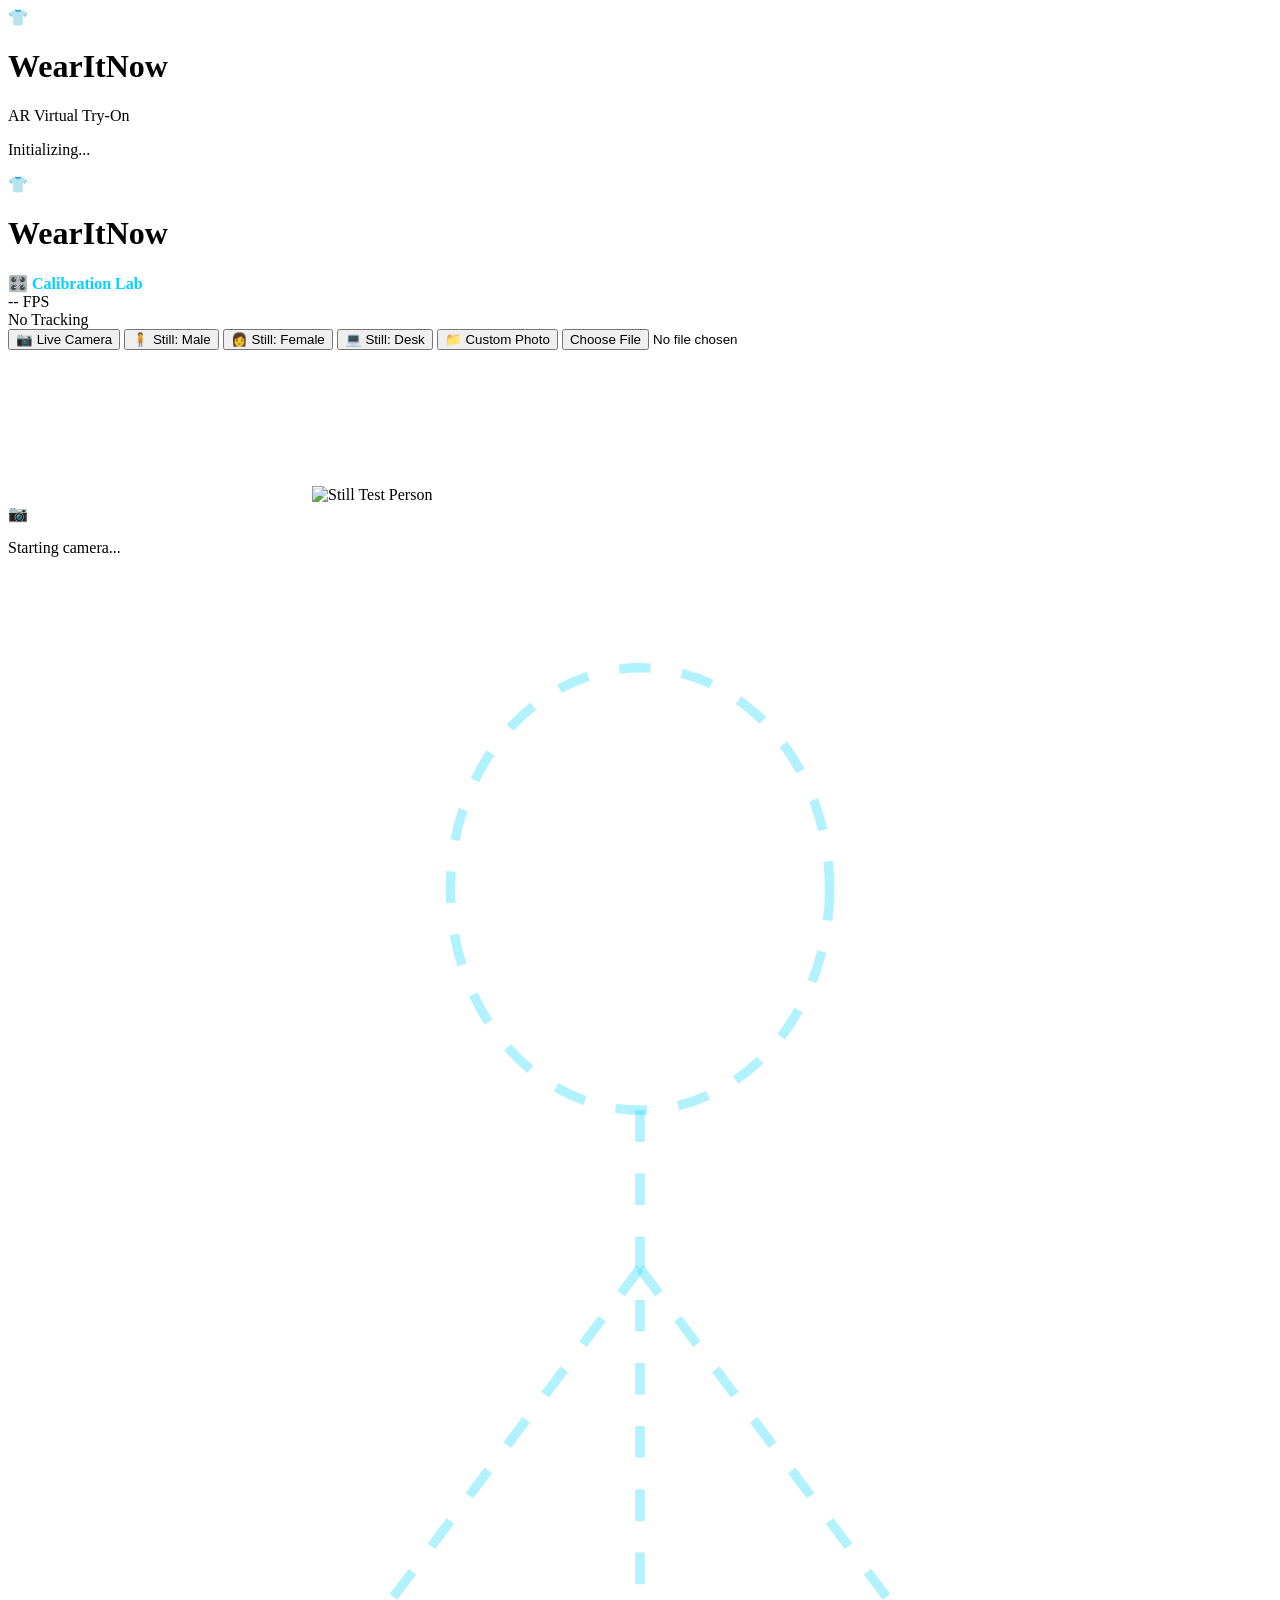
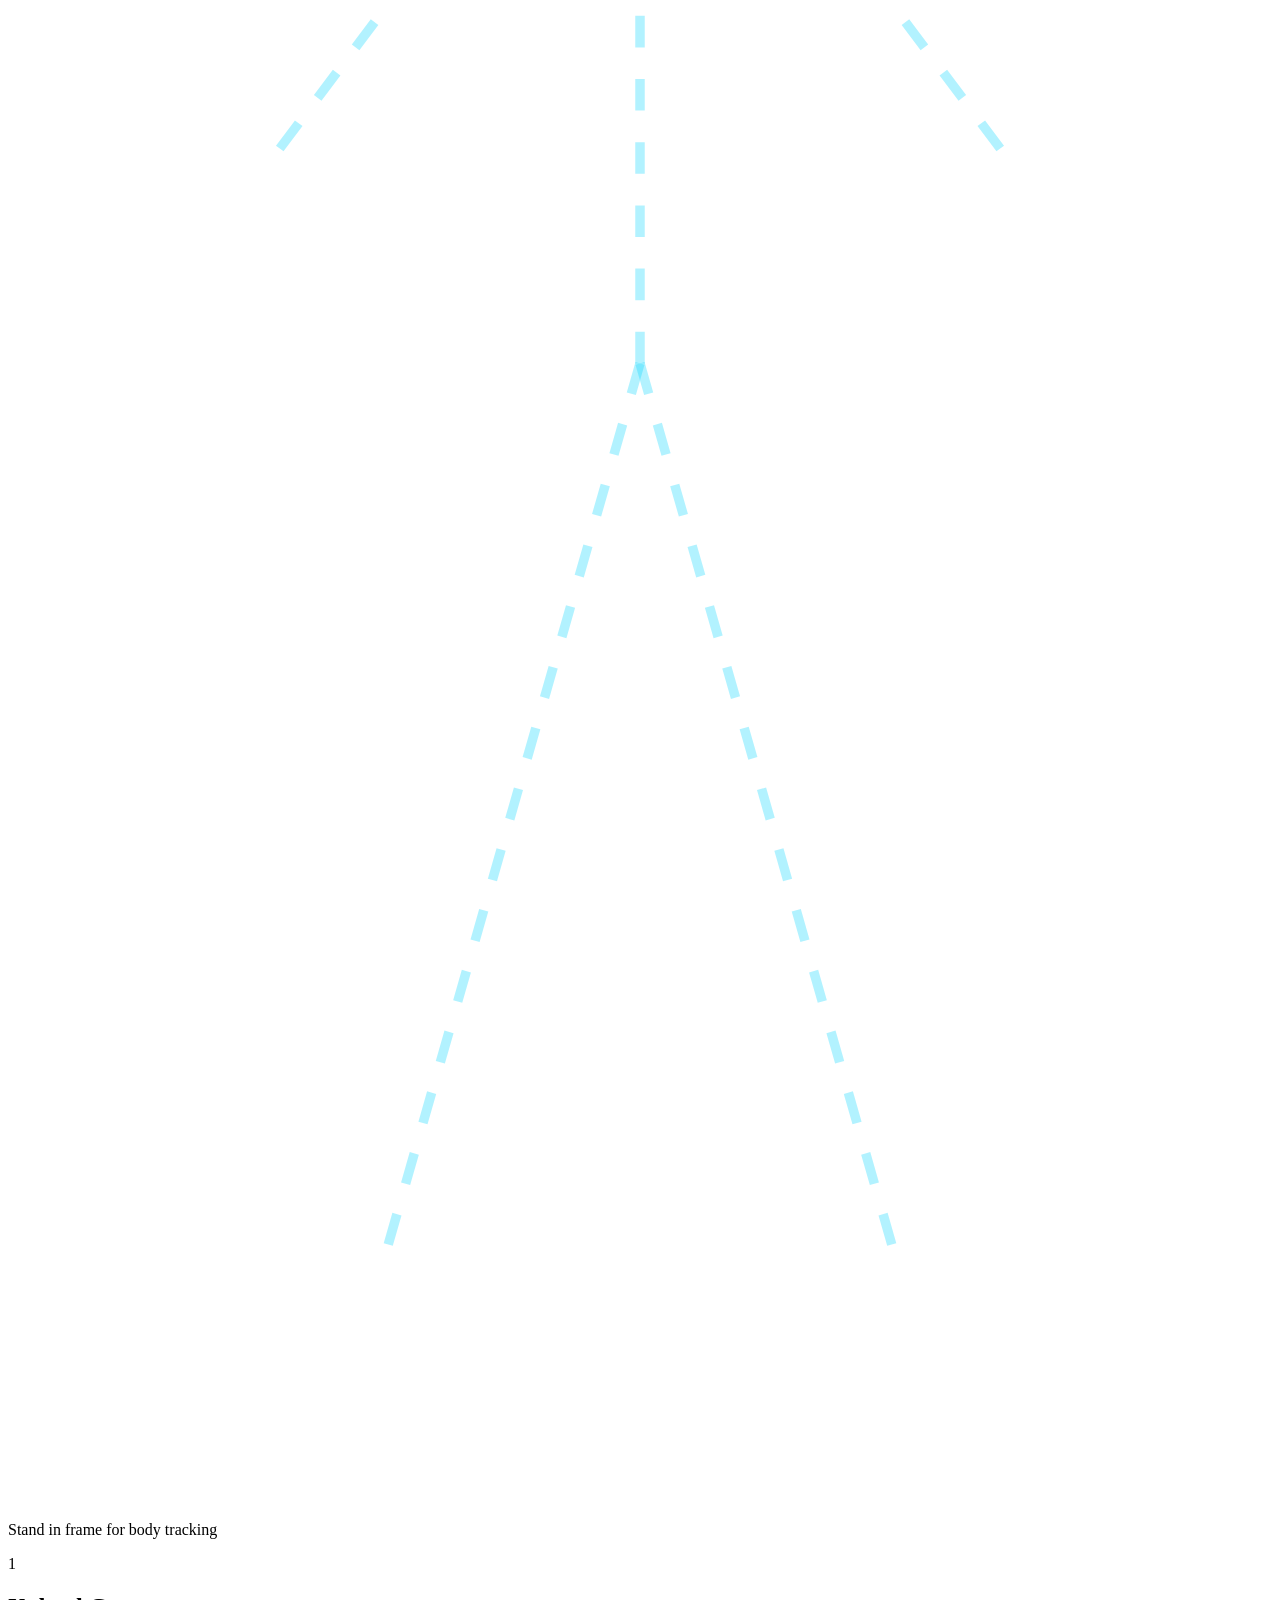
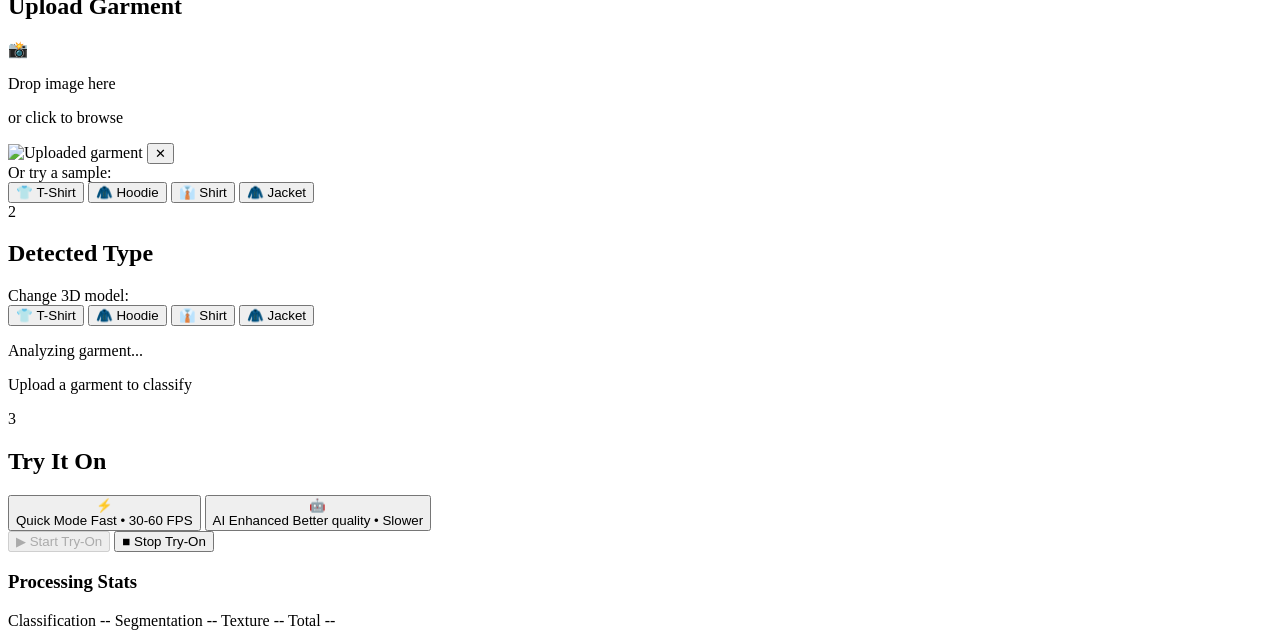
==== static/index.html @ 3b9ee120 "Initial commit: WearItNow AR Virtual Try-On system with review report" ====
<!DOCTYPE html>
<html lang="en">
<head>
    <meta charset="UTF-8">
    <meta name="viewport" content="width=device-width, initial-scale=1.0">
    <meta name="description" content="WearItNow - Real-time AR Virtual Garment Try-On using body tracking and 3D projection">
    <title>WearItNow — AR Virtual Try-On</title>
    <link rel="icon" href="data:image/svg+xml,<svg xmlns=%22http://www.w3.org/2000/svg%22 viewBox=%220 0 100 100%22><text y=%22.9em%22 font-size=%2290%22>👕</text></svg>">

    <!-- Google Fonts -->
    <link rel="preconnect" href="https://fonts.googleapis.com">
    <link rel="preconnect" href="https://fonts.gstatic.com" crossorigin>
    <link href="https://fonts.googleapis.com/css2?family=Inter:wght@300;400;500;600;700;800;900&display=swap" rel="stylesheet">

    <!-- Styles -->
    <link rel="stylesheet" href="/css/style.css">

    <!-- MediaPipe Tasks Vision (body tracking) -->
    <script src="https://cdn.jsdelivr.net/npm/@mediapipe/tasks-vision@0.10.17/vision_bundle.min.js" crossorigin="anonymous"></script>

    <!-- Three.js (3D garment rendering) -->
    <script type="importmap">
    {
        "imports": {
            "three": "https://cdn.jsdelivr.net/npm/three@0.160.0/build/three.module.js",
            "three/addons/": "https://cdn.jsdelivr.net/npm/three@0.160.0/examples/jsm/"
        }
    }
    </script>
</head>
<body>
    <!-- Loading Screen -->
    <div id="loading-screen">
        <div class="loading-content">
            <div class="loading-logo">
                <span class="loading-icon">👕</span>
                <h1>WearItNow</h1>
                <p class="loading-subtitle">AR Virtual Try-On</p>
            </div>
            <div class="loading-progress">
                <div class="loading-bar">
                    <div class="loading-bar-fill" id="loading-bar-fill"></div>
                </div>
                <p class="loading-status" id="loading-status">Initializing...</p>
            </div>
        </div>
        <div class="loading-bg-orb loading-bg-orb-1"></div>
        <div class="loading-bg-orb loading-bg-orb-2"></div>
        <div class="loading-bg-orb loading-bg-orb-3"></div>
    </div>

    <!-- Main Application -->
    <div id="app" class="hidden">
        <!-- Header -->
        <header id="header">
            <div class="header-left">
                <div class="logo">
                    <span class="logo-icon">👕</span>
                    <h1 class="logo-text">WearItNow</h1>
                </div>
            </div>
            <div class="header-right">
                <a href="/calibrate.html" class="stat-chip" style="text-decoration: none; color: #00d4ff; border-color: rgba(0, 212, 255, 0.35); font-weight: 600; cursor: pointer; transition: all 0.2s;" title="Open Manual Calibration & Alignment Lab">🎛️ Calibration Lab</a>
                <div class="stat-chip" id="fps-chip">
                    <span class="stat-dot fps-dot"></span>
                    <span id="fps-value">--</span> FPS
                </div>
                <div class="stat-chip" id="tracking-chip">
                    <span class="stat-dot tracking-dot"></span>
                    <span id="tracking-status">No Tracking</span>
                </div>
            </div>
        </header>

        <!-- Main Content -->
        <main id="main-content">
            <!-- Camera Viewport -->
            <div id="viewport-container">
                <div class="viewport-controls">
                    <div class="source-toggle">
                        <button id="src-webcam" class="source-btn" type="button" title="Live Camera feed">📷 Live Camera</button>
                        <button id="src-person-male" class="source-btn active" type="button" data-src="/samples/test_person_male.jpg" title="Standing male model front view">🧍 Still: Male</button>
                        <button id="src-person-female" class="source-btn" type="button" data-src="/samples/test_person_female.jpg" title="Standing female model front view">👩 Still: Female</button>
                        <button id="src-person-turned" class="source-btn" type="button" data-src="/samples/test_person_turned.jpg" title="Sitting model turned at angle">💻 Still: Desk</button>
                        <button id="src-upload-person" class="source-btn" type="button" title="Upload custom photo of a person">📁 Custom Photo</button>
                        <input type="file" id="person-photo-input" accept="image/*" class="hidden">
                    </div>
                </div>
                <div id="viewport">
                    <video id="camera-feed" class="hidden" autoplay playsinline muted></video>
                    <img id="mannequin-feed" src="/samples/test_person_male.jpg" alt="Still Test Person">
                    <canvas id="tracking-canvas"></canvas>
                    <canvas id="garment-canvas"></canvas>

                    <!-- Viewport overlay messages -->
                    <div id="viewport-overlay">
                        <div id="viewport-message">
                            <span class="msg-icon">📷</span>
                            <p class="msg-text">Starting camera...</p>
                        </div>
                    </div>

                    <!-- Body guide (shown when no tracking) -->
                    <div id="body-guide" class="hidden">
                        <svg viewBox="0 0 200 400" class="body-silhouette">
                            <ellipse cx="100" cy="50" rx="30" ry="35" fill="none" stroke="rgba(0,212,255,0.3)" stroke-width="1.5" stroke-dasharray="5,5"/>
                            <line x1="100" y1="85" x2="100" y2="220" stroke="rgba(0,212,255,0.3)" stroke-width="1.5" stroke-dasharray="5,5"/>
                            <line x1="100" y1="110" x2="40" y2="190" stroke="rgba(0,212,255,0.3)" stroke-width="1.5" stroke-dasharray="5,5"/>
                            <line x1="100" y1="110" x2="160" y2="190" stroke="rgba(0,212,255,0.3)" stroke-width="1.5" stroke-dasharray="5,5"/>
                            <line x1="100" y1="220" x2="60" y2="360" stroke="rgba(0,212,255,0.3)" stroke-width="1.5" stroke-dasharray="5,5"/>
                            <line x1="100" y1="220" x2="140" y2="360" stroke="rgba(0,212,255,0.3)" stroke-width="1.5" stroke-dasharray="5,5"/>
                        </svg>
                        <p>Stand in frame for body tracking</p>
                    </div>
                </div>
            </div>

            <!-- Control Panel (Sidebar) -->
            <aside id="control-panel">
                <!-- Step 1: Upload Garment -->
                <div class="panel-card" id="upload-card">
                    <div class="card-header">
                        <span class="step-badge">1</span>
                        <h2>Upload Garment</h2>
                    </div>
                    <div id="drop-zone" tabindex="0" role="button" aria-label="Upload garment image">
                        <input type="file" id="garment-input" accept="image/*" hidden>
                        <div id="drop-content">
                            <div class="drop-icon-wrapper">
                                <span class="drop-icon">📸</span>
                            </div>
                            <p class="drop-text">Drop image here</p>
                            <p class="drop-subtext">or click to browse</p>
                        </div>
                        <div id="preview-content" class="hidden">
                            <img id="garment-preview" alt="Uploaded garment">
                            <button id="clear-btn" class="icon-btn" title="Remove image">✕</button>
                        </div>
                    </div>
                    <div class="sample-presets">
                        <span class="presets-label">Or try a sample:</span>
                        <div class="preset-chips">
                            <button class="preset-chip" type="button" data-sample="/samples/tshirt.png">👕 T-Shirt</button>
                            <button class="preset-chip" type="button" data-sample="/samples/hoodie.png">🧥 Hoodie</button>
                            <button class="preset-chip" type="button" data-sample="/samples/formal_shirt.png">👔 Shirt</button>
                            <button class="preset-chip" type="button" data-sample="/samples/jacket.png">🧥 Jacket</button>
                        </div>
                    </div>
                </div>

                <!-- Step 2: Classification Result -->
                <div class="panel-card disabled" id="classify-card">
                    <div class="card-header">
                        <span class="step-badge">2</span>
                        <h2>Detected Type</h2>
                    </div>
                    <div id="classification-result" class="hidden">
                        <div class="classify-main">
                            <span id="garment-type-icon" class="classify-icon"></span>
                            <div class="classify-info">
                                <span id="garment-type-label" class="classify-label"></span>
                                <span id="garment-confidence" class="classify-confidence"></span>
                            </div>
                        </div>
                        <div id="classify-scores" class="classify-scores"></div>
                        <div class="category-override">
                            <span class="override-label">Change 3D model:</span>
                            <div class="override-chips">
                                <button class="override-chip" type="button" data-cat="tshirt">👕 T-Shirt</button>
                                <button class="override-chip" type="button" data-cat="hoodie">🧥 Hoodie</button>
                                <button class="override-chip" type="button" data-cat="formal_shirt">👔 Shirt</button>
                                <button class="override-chip" type="button" data-cat="jacket">🧥 Jacket</button>
                            </div>
                        </div>
                    </div>
                    <div id="classify-loading" class="card-loading hidden">
                        <div class="spinner"></div>
                        <p>Analyzing garment...</p>
                    </div>
                    <div id="classify-placeholder">
                        <p class="placeholder-text">Upload a garment to classify</p>
                    </div>
                </div>

                <!-- Step 3: Mode Selection & Try-On -->
                <div class="panel-card disabled" id="tryon-card">
                    <div class="card-header">
                        <span class="step-badge">3</span>
                        <h2>Try It On</h2>
                    </div>
                    <div id="mode-selector">
                        <button id="mode-quick" class="mode-btn active" data-mode="quick">
                            <span class="mode-icon">⚡</span>
                            <div class="mode-info">
                                <span class="mode-name">Quick Mode</span>
                                <span class="mode-desc">Fast • 30-60 FPS</span>
                            </div>
                        </button>
                        <button id="mode-ai" class="mode-btn" data-mode="ai">
                            <span class="mode-icon">🤖</span>
                            <div class="mode-info">
                                <span class="mode-name">AI Enhanced</span>
                                <span class="mode-desc">Better quality • Slower</span>
                            </div>
                        </button>
                    </div>
                    <button id="tryon-btn" class="primary-btn" disabled>
                        <span class="btn-icon">▶</span>
                        Start Try-On
                    </button>
                    <button id="stop-btn" class="danger-btn hidden">
                        <span class="btn-icon">■</span>
                        Stop Try-On
                    </button>
                </div>

                <!-- Processing Info -->
                <div class="panel-card info-card" id="info-card">
                    <div id="timing-info" class="hidden">
                        <h3>Processing Stats</h3>
                        <div class="timing-grid">
                            <span class="timing-label">Classification</span>
                            <span class="timing-value" id="time-classify">--</span>
                            <span class="timing-label">Segmentation</span>
                            <span class="timing-value" id="time-segment">--</span>
                            <span class="timing-label">Texture</span>
                            <span class="timing-value" id="time-process">--</span>
                            <span class="timing-label">Total</span>
                            <span class="timing-value total" id="time-total">--</span>
                        </div>
                    </div>
                </div>
            </aside>
        </main>
    </div>

    <!-- Main Application Script -->
    <script type="module" src="/js/app.js?v=7.0"></script>
</body>
</html>
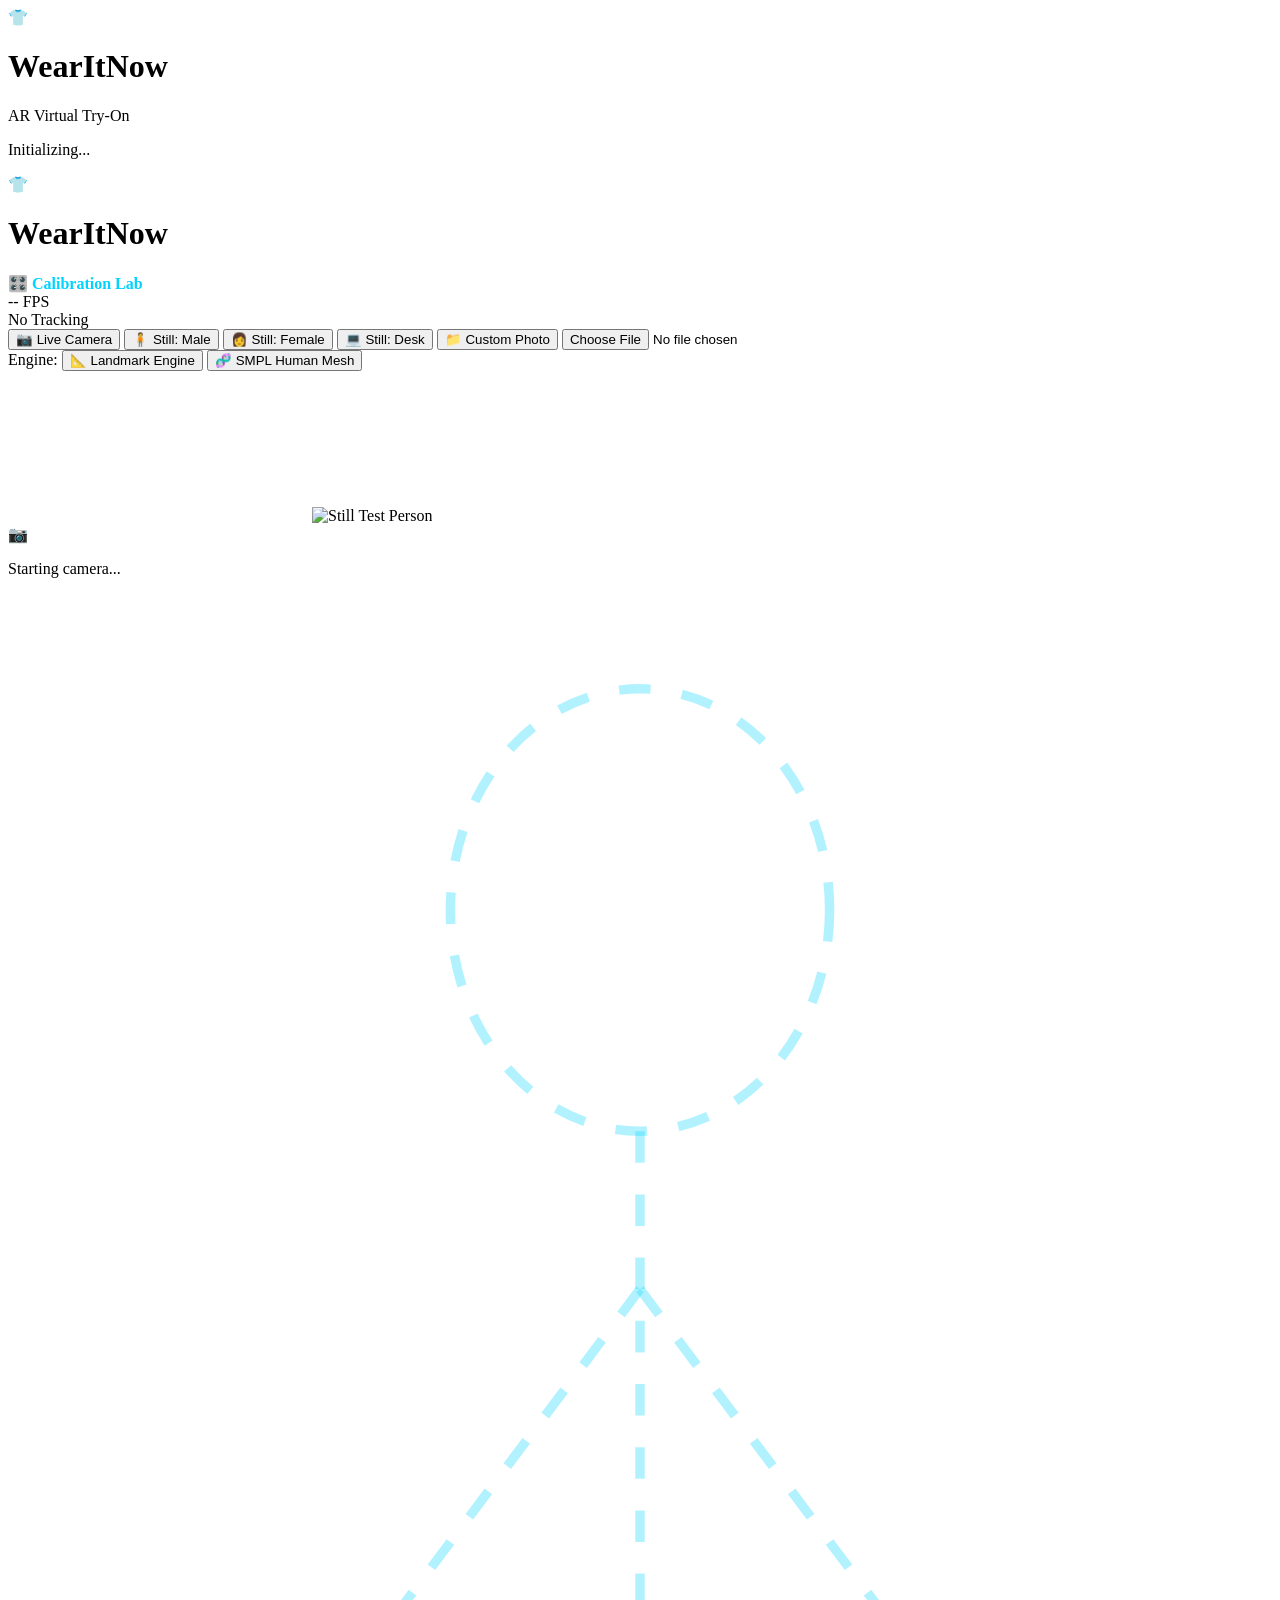
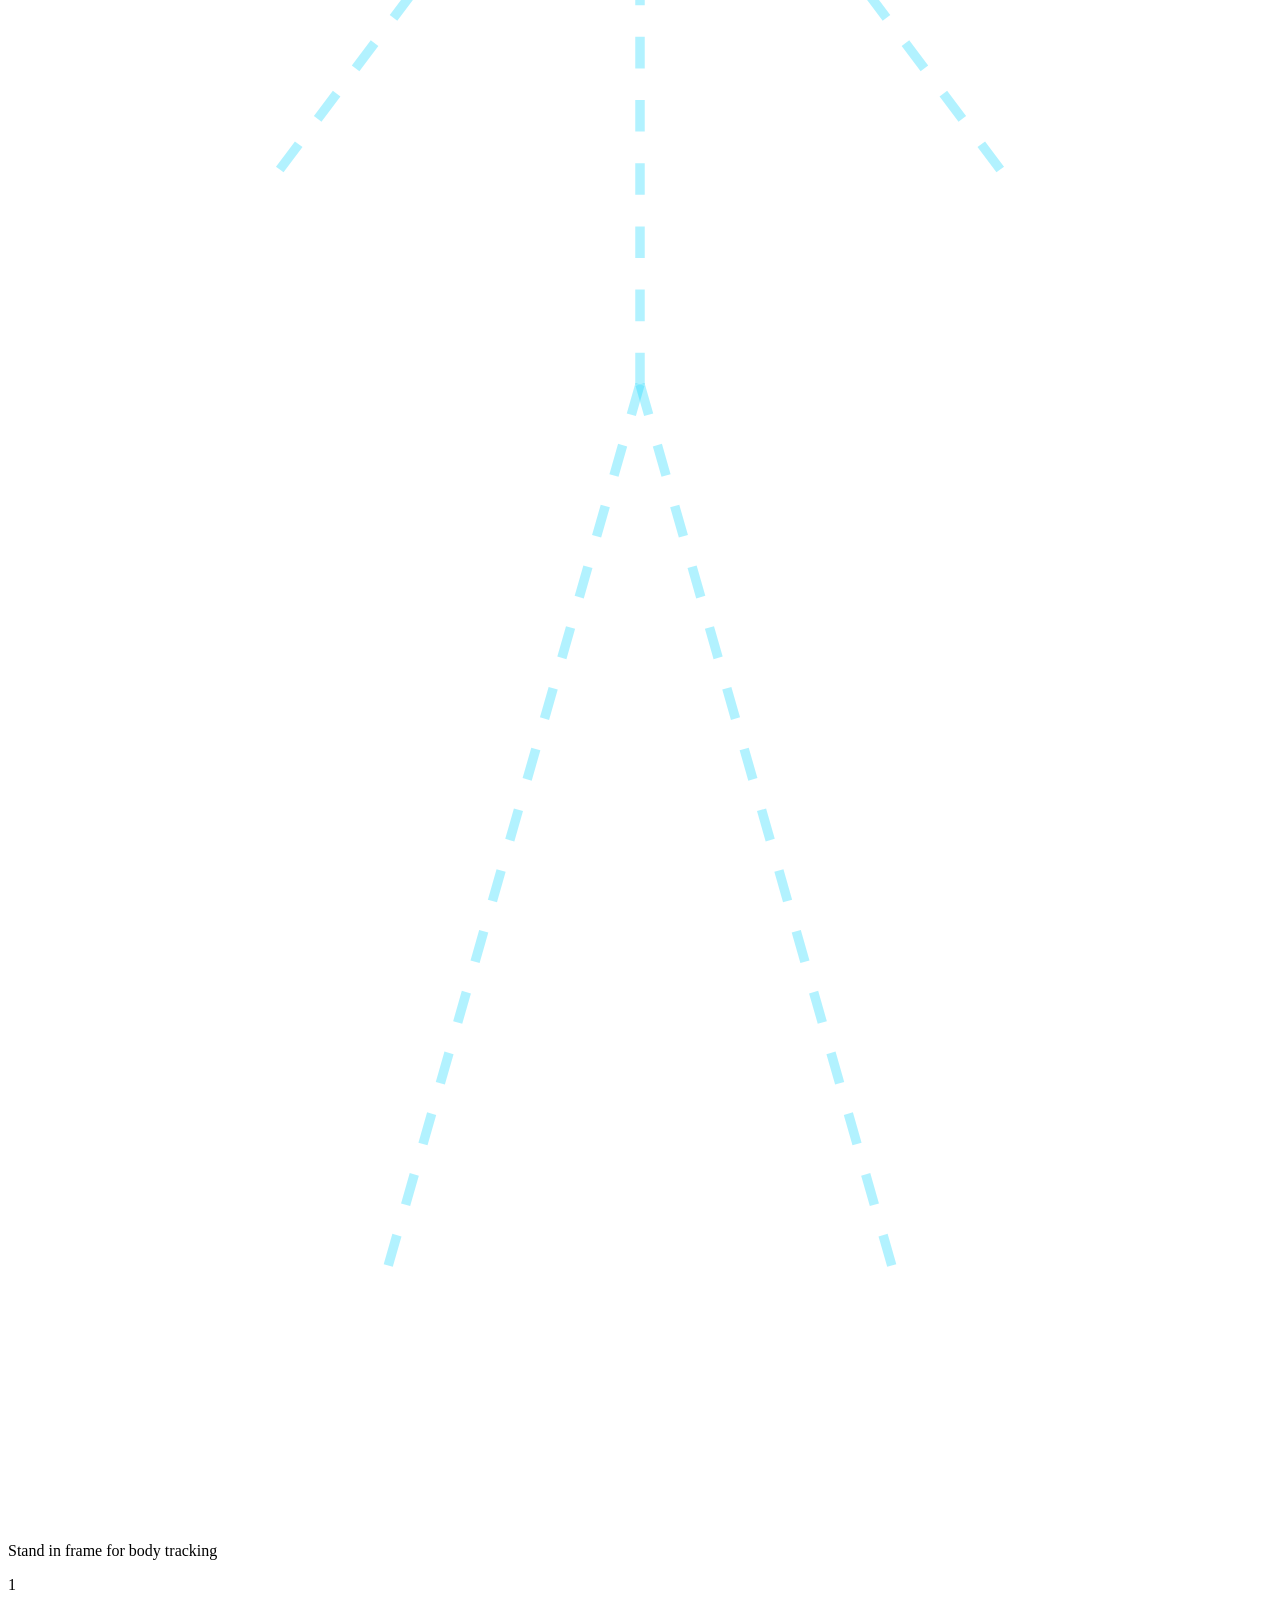
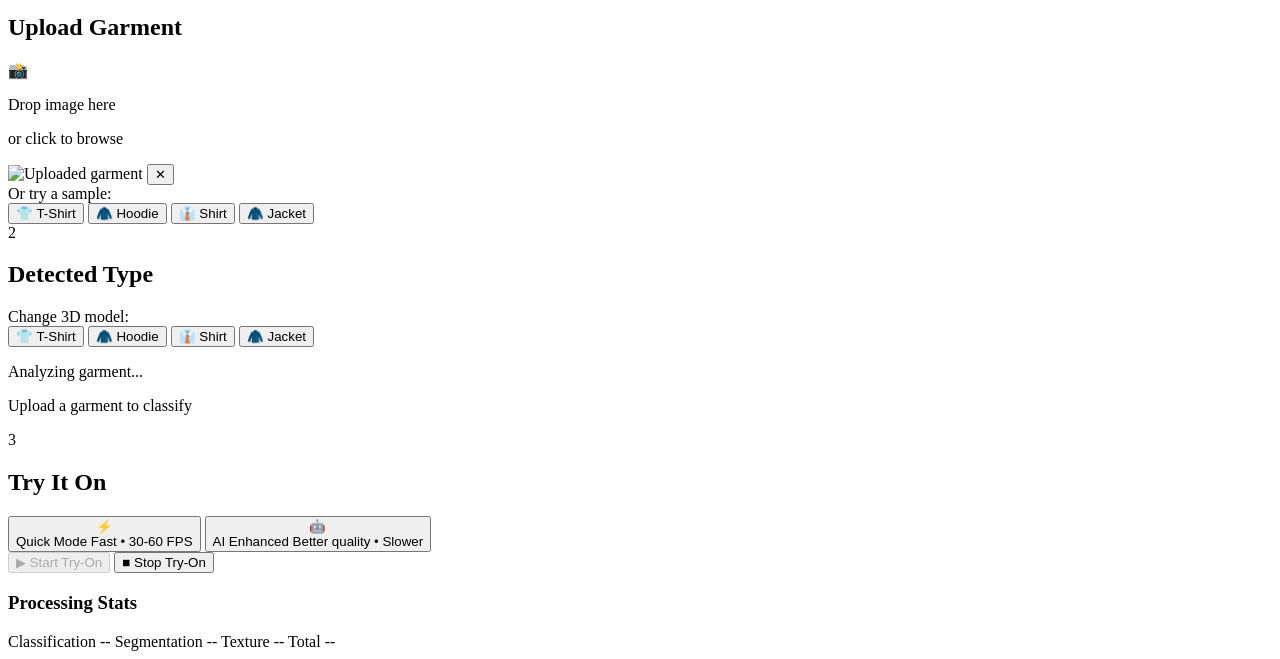
==== commit 908a71bf: "feat: add SMPL / HMR 2.0 3D Human Mesh Recovery engine with dual-mode comparison toggle and digital " ====
--- a/static/index.html
+++ b/static/index.html
@@ -85,6 +85,16 @@
                         <button id="src-upload-person" class="source-btn" type="button" title="Upload custom photo of a person">📁 Custom Photo</button>
                         <input type="file" id="person-photo-input" accept="image/*" class="hidden">
                     </div>
+
+                    <div class="engine-toggle">
+                        <span class="engine-toggle-label">Engine:</span>
+                        <button id="engine-landmark" class="engine-btn active" type="button" title="18-point Anatomical Landmark Deformer">📐 Landmark Engine</button>
+                        <button id="engine-smpl" class="engine-btn" type="button" title="SMPL / HMR 2.0 3D Human Mesh Recovery Engine">🧬 SMPL Human Mesh</button>
+                        <label id="smpl-body-toggle-container" class="twin-toggle-label" style="display: none;" title="Toggle 3D SMPL Digital Twin holographic body cage">
+                            <input type="checkbox" id="smpl-show-body" checked>
+                            <span>Body Twin</span>
+                        </label>
+                    </div>
                 </div>
                 <div id="viewport">
                     <video id="camera-feed" class="hidden" autoplay playsinline muted></video>
@@ -235,6 +245,6 @@
     </div>
 
     <!-- Main Application Script -->
-    <script type="module" src="/js/app.js?v=7.0"></script>
+    <script type="module" src="/js/app.js?v=11.0"></script>
 </body>
 </html>
